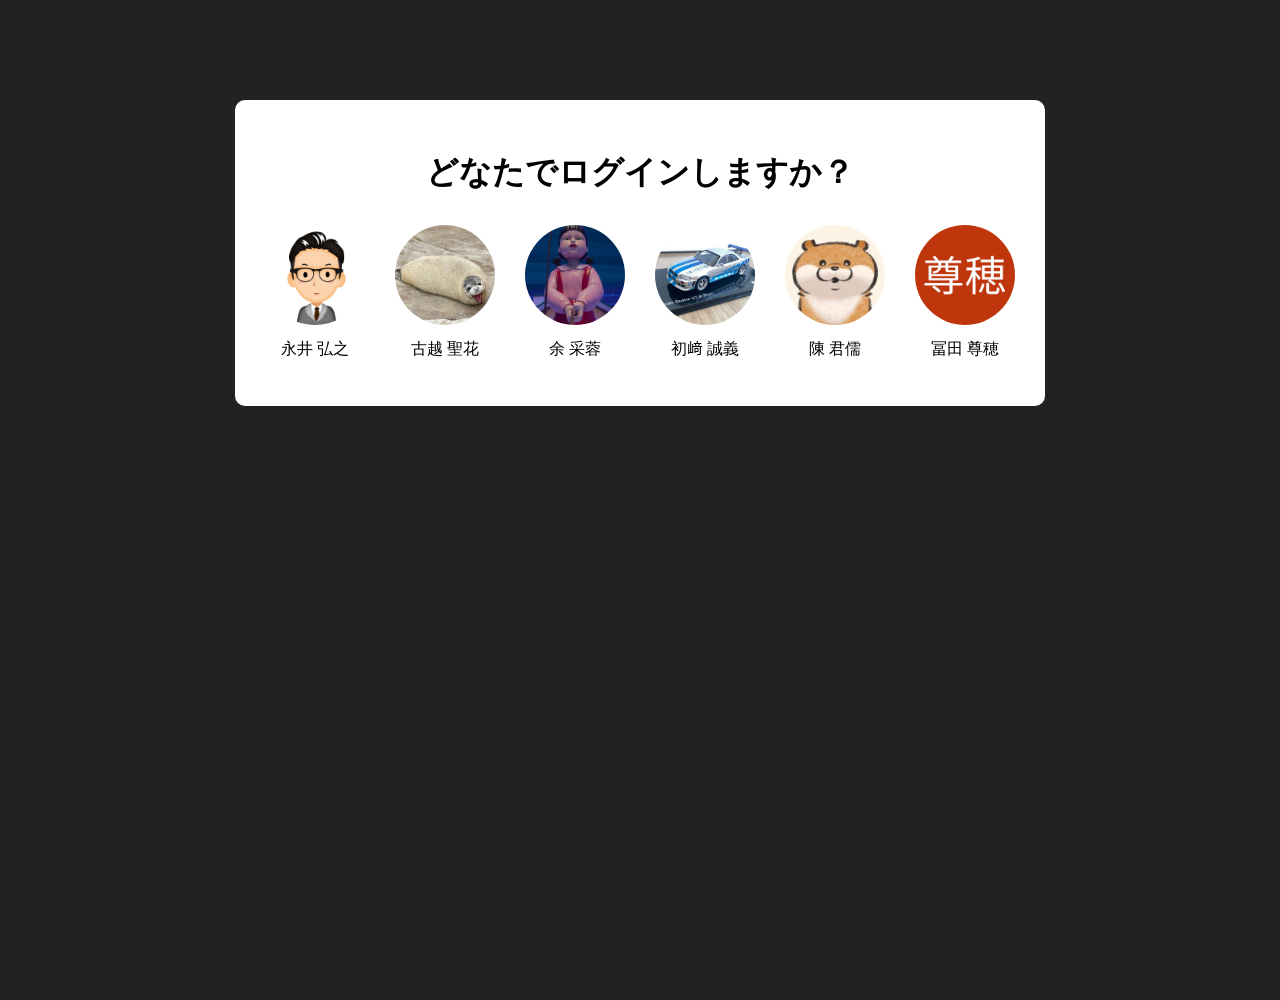
==== index.html @ 7a376e19 "add index" ====
<!DOCTYPE html>
<html lang="ja">
  <head>
    <meta charset="UTF-8">
    <title>ログイン</title>
    <link rel="stylesheet" href="style.css">
  </head>
  <body class="login-page">

    <div class="login-container">
      <h1>どなたでログインしますか？</h1>

      <div class="user-list">
        
        <div class="user" onclick="login('永井')">
          <img src="images/nagai.png">
          <p>永井 弘之</p>
        </div>

        <div class="user" onclick="login('古越')">
          <img src="images/furukoshi.png">
          <p>古越 聖花</p>
        </div>

        <div class="user" onclick="login('余')">
          <img src="images/yu.png">
          <p>余 采蓉</p>
        </div>

        <div class="user" onclick="login('初崎')">
          <img src="images/hatsuzaki.jpg">
          <p>初﨑 誠義</p>
        </div>

        <div class="user" onclick="login('陳')">
          <img src="images/chen.jpg">
          <p>陳 君儒</p>
        </div>

        <div class="user" onclick="login('冨田')">
          <img src="images/tomita.png">
          <p>冨田 尊穂</p>
        </div>

      </div>
    </div>

<script>
function login(name) {
  window.location.href = "welcome.html?user=" + encodeURIComponent(name);
}
</script>
  </body>
</html>
---- style.css ----
html, body {
  height: 100%;
  margin: 0;
}

body.login-page {
  background-color: #222222;
  background-size: cover;
  background-position: center;
  background-repeat: no-repeat;
}

body.welcome-page {
  background-color: #ffffff
}

/* ログイン画面 */
.login-container {
  background-color: #ffffff;
  width: fit-content;
  min-width: 500px;
  margin: 100px auto;
  padding: 30px;
  border-radius: 10px;
  text-align: center;
}

input {
  width: 100%;
  padding: 10px;
  margin: 10px 0;
}

button {
  padding: 10px;
  background: #4CAF50;
  color: white;
  border: none;
}

/* 一覧 */
.list {
  list-style: none;
  padding: 0;
}

.list li {
  background: white;
  margin: 10px auto;
  padding: 10px;
  width: 200px;
}

.user-list {
  display: flex;
  justify-content: center;
  gap: 30px;
  margin-top: 30px;
}

.user {
  text-align: center;
  cursor: pointer;
}

.user img {
  width: 100px;
  height: 100px;
  border-radius: 50%;
}

.user p {
  margin-top: 10px;
}

/* ホバーでちょっと浮く */
.user:hover {
  transform: scale(1.1);
}

/* Ensure login-container h1 does not wrap */
.login-container h1 {
  white-space: nowrap;
}

/* welcome画面中央寄せ＋アニメーション */
#message {
  text-align: center;
  margin-top: 200px;
  font-size: 32px;
  opacity: 0;
  transform: translateY(20px);
  animation: fadeSlideIn 1s ease-out forwards;
}

@keyframes fadeSlideIn {
  to {
    opacity: 1;
    transform: translateY(0);
  }
}

.question-container {
  text-align: center;
  margin-top: 40px;
}

.subtitle {
  font-size: 20px;
  margin-bottom: 30px;
}

.question {
  margin-bottom: 30px;
  display: flex;
  flex-direction: column;
  align-items: center;
}

.question p {
  margin-bottom: 10px;
}

.question div {
  display: flex;
  gap: 10px;
  justify-content: center;
}

.question button {
  margin: 5px;
  padding: 10px 20px;
  border: none;
  background: #e0f0ff;
  color: #333;
  cursor: pointer;
  border-radius: 20px;
}

.question button:hover {
  background: #cce6ff;
}

.question input {
  padding: 10px;
  width: 200px;
}

.mbti-grid {
  display: flex;
  flex-wrap: wrap;
  justify-content: center;
  gap: 10px;
  max-width: 400px;
}

.mbti-option {
  display: flex;
  flex-direction: column;
  align-items: center;
  padding: 10px;
  border-radius: 12px;
  width: 80px;
  color: white;
  font-weight: bold;
}

.mbti-option span {
  font-size: 12px;
}

/* MBTIカラー（16personalities風） */
.mbti-option.analyst { background: #7f5af0; }
.mbti-option.diplomat { background: #2cb67d; }
.mbti-option.sentinel { background: #3da9fc; }
.mbti-option.explorer { background: #faae2b; }
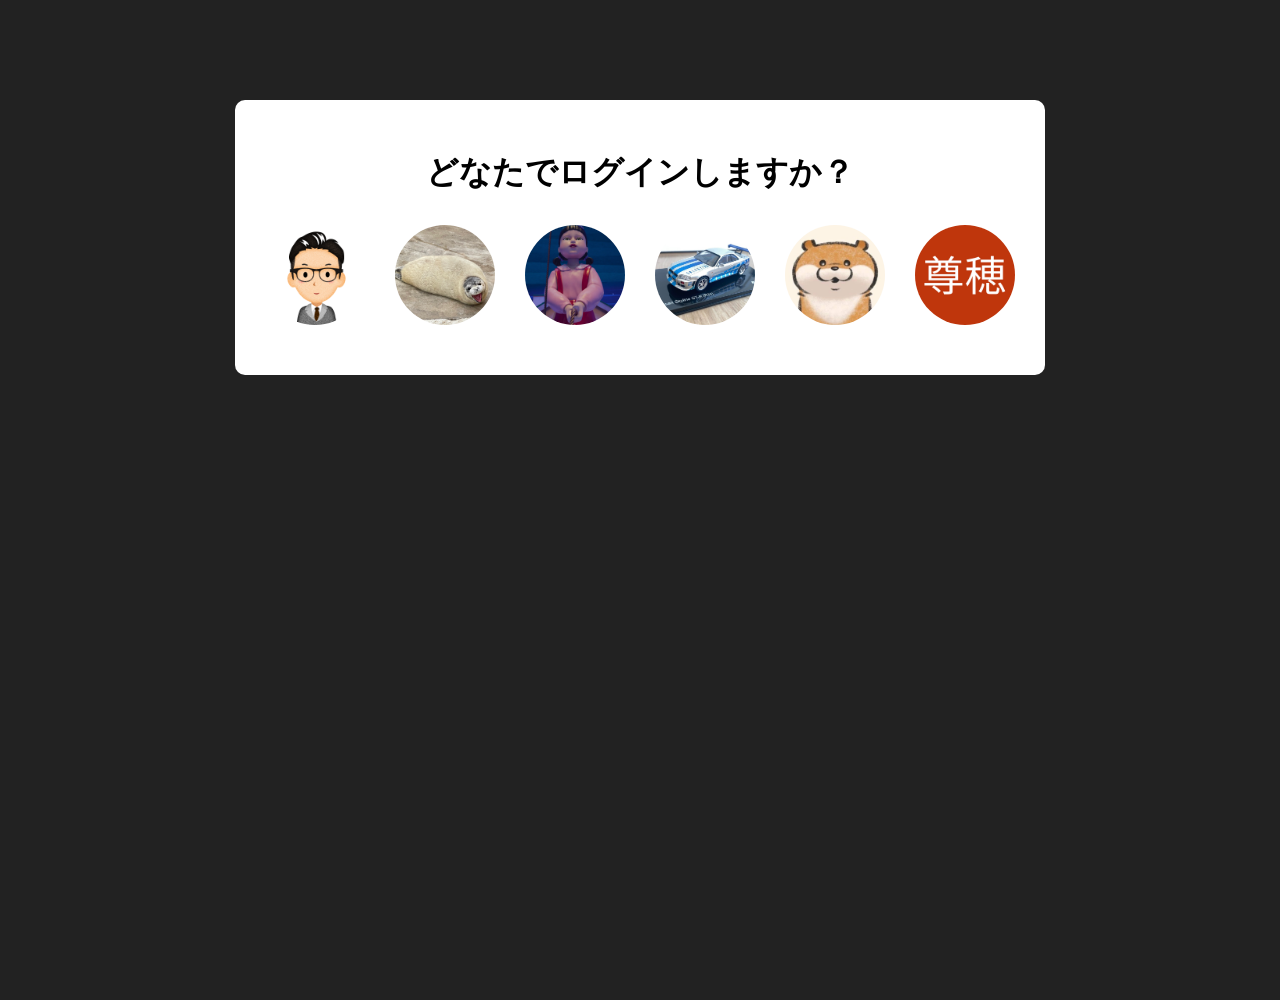
==== commit bc53ed88: "修正" ====
--- a/index.html
+++ b/index.html
@@ -12,34 +12,34 @@
 
       <div class="user-list">
         
-        <div class="user" onclick="login('永井')">
-          <img src="images/nagai.png">
-          <p>永井 弘之</p>
+        <div class="user" onclick="login('N')">
+          <img src="images/n.png">
+          <p> </p>
         </div>
 
-        <div class="user" onclick="login('古越')">
-          <img src="images/furukoshi.png">
-          <p>古越 聖花</p>
+        <div class="user" onclick="login('F')">
+          <img src="images/f.png">
+          <p> </p>
         </div>
 
-        <div class="user" onclick="login('余')">
+        <div class="user" onclick="login('Yu')">
           <img src="images/yu.png">
-          <p>余 采蓉</p>
+          <p> </p>
         </div>
 
-        <div class="user" onclick="login('初崎')">
-          <img src="images/hatsuzaki.jpg">
-          <p>初﨑 誠義</p>
+        <div class="user" onclick="login('H')">
+          <img src="images/h.jpg">
+          <p> </p>
         </div>
 
-        <div class="user" onclick="login('陳')">
-          <img src="images/chen.jpg">
-          <p>陳 君儒</p>
+        <div class="user" onclick="login('C')">
+          <img src="images/c.jpg">
+          <p> </p>
         </div>
 
         <div class="user" onclick="login('冨田')">
           <img src="images/tomita.png">
-          <p>冨田 尊穂</p>
+          <p> </p>
         </div>
 
       </div>
